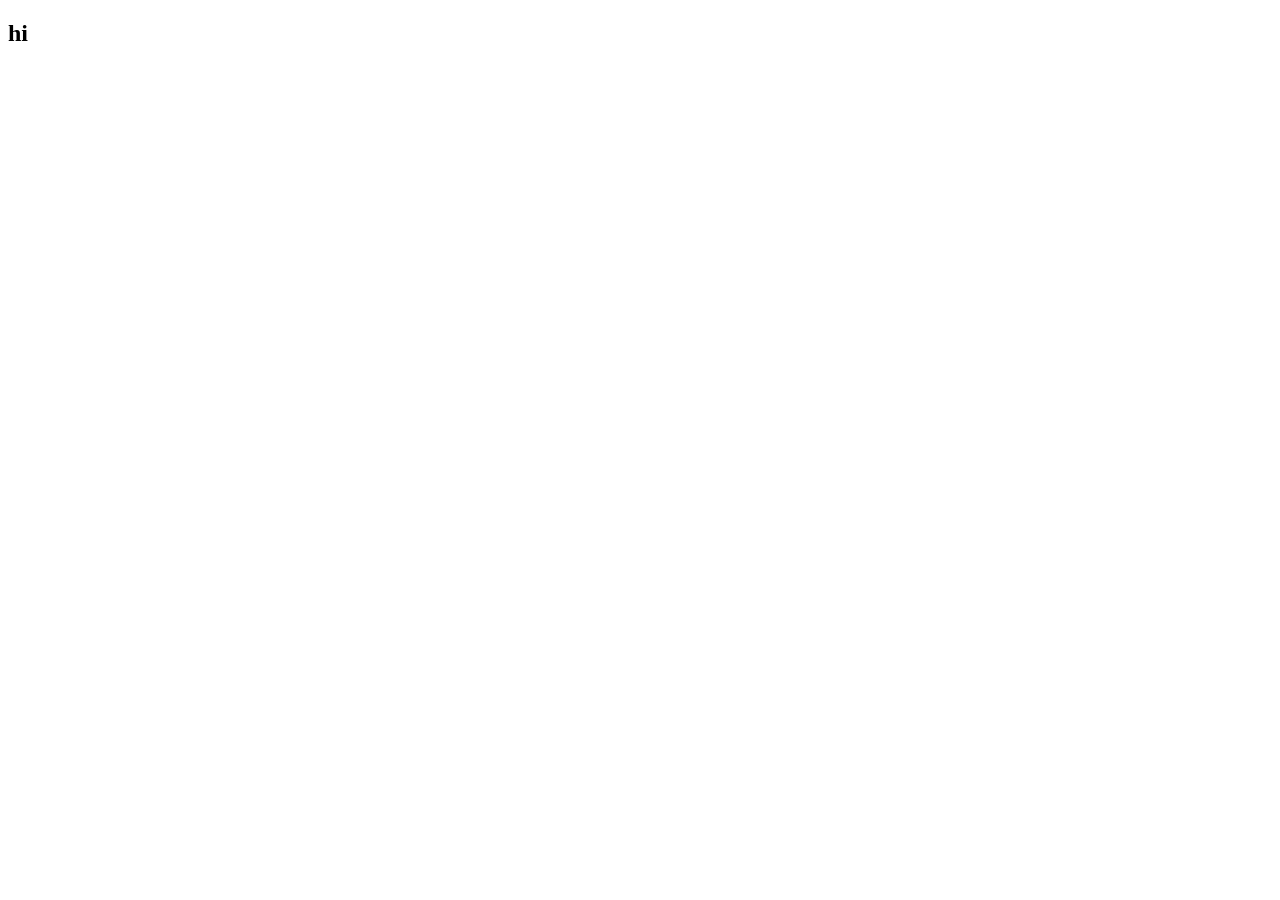
==== Assignment#1/index.html @ 92bcdd15 "Add Files" ====
<!DOCTYPE html>
<html lang="en">
    <head>
        <meta charset="UTF-8" />
        <meta http-equiv="X-UA-Compatible" content="IE=edge" />
        <meta name="viewport" content="width=device-width, initial-scale=1.0" />
        <title>Tribute Page</title>
        <link rel="stylesheet" href="style.css" />
    </head>
    <body>
        <h2>hi</h2>
    </body>
</html>
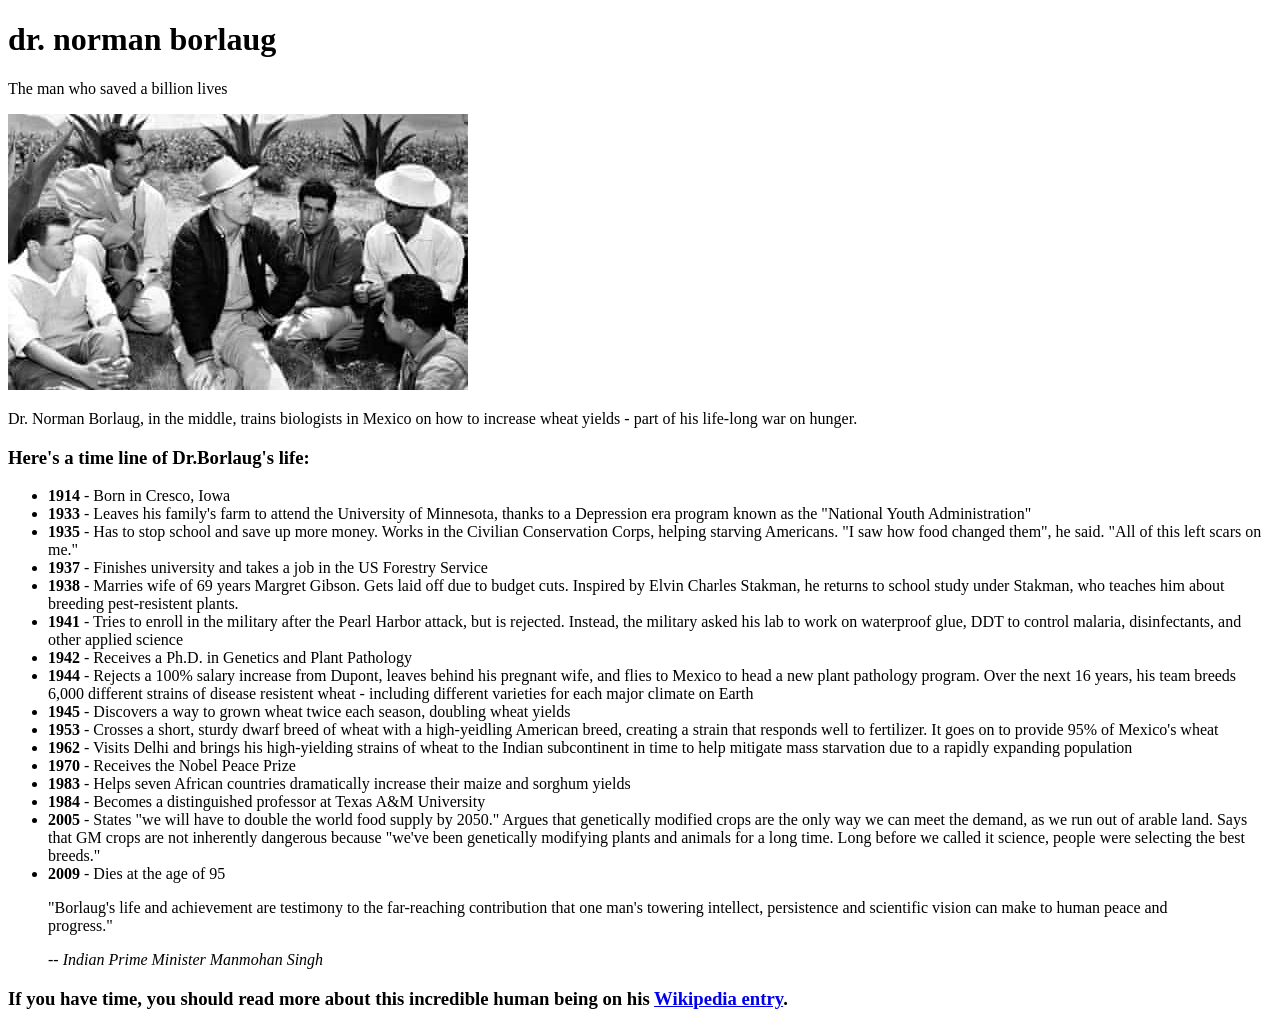
==== commit 1672d338: "Add Files" ====
--- a/Assignment#1/index.html
+++ b/Assignment#1/index.html
@@ -8,6 +8,119 @@
         <link rel="stylesheet" href="style.css" />
     </head>
     <body>
-        <h2>hi</h2>
+        <div class="main-container">
+            <h1>dr. norman borlaug</h1>
+            <p>The man who saved a billion lives</p>
+            <div class="img-container">
+                <img src="./image.jpg" alt="image" />
+                <p>
+                    Dr. Norman Borlaug, in the middle, trains biologists in
+                    Mexico on how to increase wheat yields - part of his
+                    life-long war on hunger.
+                </p>
+            </div>
+            <div class="text-container">
+                <h3 id="sub-title">Here's a time line of Dr.Borlaug's life:</h3>
+                <ul>
+                    <li><strong>1914</strong> - Born in Cresco, Iowa</li>
+                    <li>
+                        <strong>1933</strong> - Leaves his family's farm to
+                        attend the University of Minnesota, thanks to a
+                        Depression era program known as the "National Youth
+                        Administration"
+                    </li>
+                    <li>
+                        <strong>1935</strong> - Has to stop school and save up
+                        more money. Works in the Civilian Conservation Corps,
+                        helping starving Americans. "I saw how food changed
+                        them", he said. "All of this left scars on me."
+                    </li>
+                    <li>
+                        <strong>1937</strong> - Finishes university and takes a
+                        job in the US Forestry Service
+                    </li>
+                    <li>
+                        <strong>1938</strong> - Marries wife of 69 years Margret
+                        Gibson. Gets laid off due to budget cuts. Inspired by
+                        Elvin Charles Stakman, he returns to school study under
+                        Stakman, who teaches him about breeding pest-resistent
+                        plants.
+                    </li>
+                    <li>
+                        <strong>1941</strong> - Tries to enroll in the military
+                        after the Pearl Harbor attack, but is rejected. Instead,
+                        the military asked his lab to work on waterproof glue,
+                        DDT to control malaria, disinfectants, and other applied
+                        science
+                    </li>
+                    <li>
+                        <strong>1942</strong> - Receives a Ph.D. in Genetics and
+                        Plant Pathology
+                    </li>
+                    <li>
+                        <strong>1944</strong> - Rejects a 100% salary increase
+                        from Dupont, leaves behind his pregnant wife, and flies
+                        to Mexico to head a new plant pathology program. Over
+                        the next 16 years, his team breeds 6,000 different
+                        strains of disease resistent wheat - including different
+                        varieties for each major climate on Earth
+                    </li>
+                    <li>
+                        <strong>1945</strong> - Discovers a way to grown wheat
+                        twice each season, doubling wheat yields
+                    </li>
+                    <li>
+                        <strong>1953</strong> - Crosses a short, sturdy dwarf
+                        breed of wheat with a high-yeidling American breed,
+                        creating a strain that responds well to fertilizer. It
+                        goes on to provide 95% of Mexico's wheat
+                    </li>
+                    <li>
+                        <strong>1962</strong> - Visits Delhi and brings his
+                        high-yielding strains of wheat to the Indian
+                        subcontinent in time to help mitigate mass starvation
+                        due to a rapidly expanding population
+                    </li>
+                    <li>
+                        <strong>1970</strong> - Receives the Nobel Peace Prize
+                    </li>
+                    <li>
+                        <strong>1983</strong> - Helps seven African countries
+                        dramatically increase their maize and sorghum yields
+                    </li>
+                    <li>
+                        <strong>1984</strong> - Becomes a distinguished
+                        professor at Texas A&M University
+                    </li>
+                    <li>
+                        <strong>2005</strong> - States "we will have to double
+                        the world food supply by 2050." Argues that genetically
+                        modified crops are the only way we can meet the demand,
+                        as we run out of arable land. Says that GM crops are not
+                        inherently dangerous because "we've been genetically
+                        modifying plants and animals for a long time. Long
+                        before we called it science, people were selecting the
+                        best breeds."
+                    </li>
+                    <li><strong>2009</strong> - Dies at the age of 95</li>
+                </ul>
+                <blockquote>
+                    <p>
+                        "Borlaug's life and achievement are testimony to the
+                        far-reaching contribution that one man's towering
+                        intellect, persistence and scientific vision can make to
+                        human peace and progress."
+                    </p>
+                    <cite>-- Indian Prime Minister Manmohan Singh</cite>
+                </blockquote>
+                <h3>
+                    If you have time, you should read more about this incredible
+                    human being on his
+                    <a href="https://en.wikipedia.org/wiki/Norman_Borlaug"
+                        >Wikipedia entry</a
+                    >.
+                </h3>
+            </div>
+        </div>
     </body>
 </html>
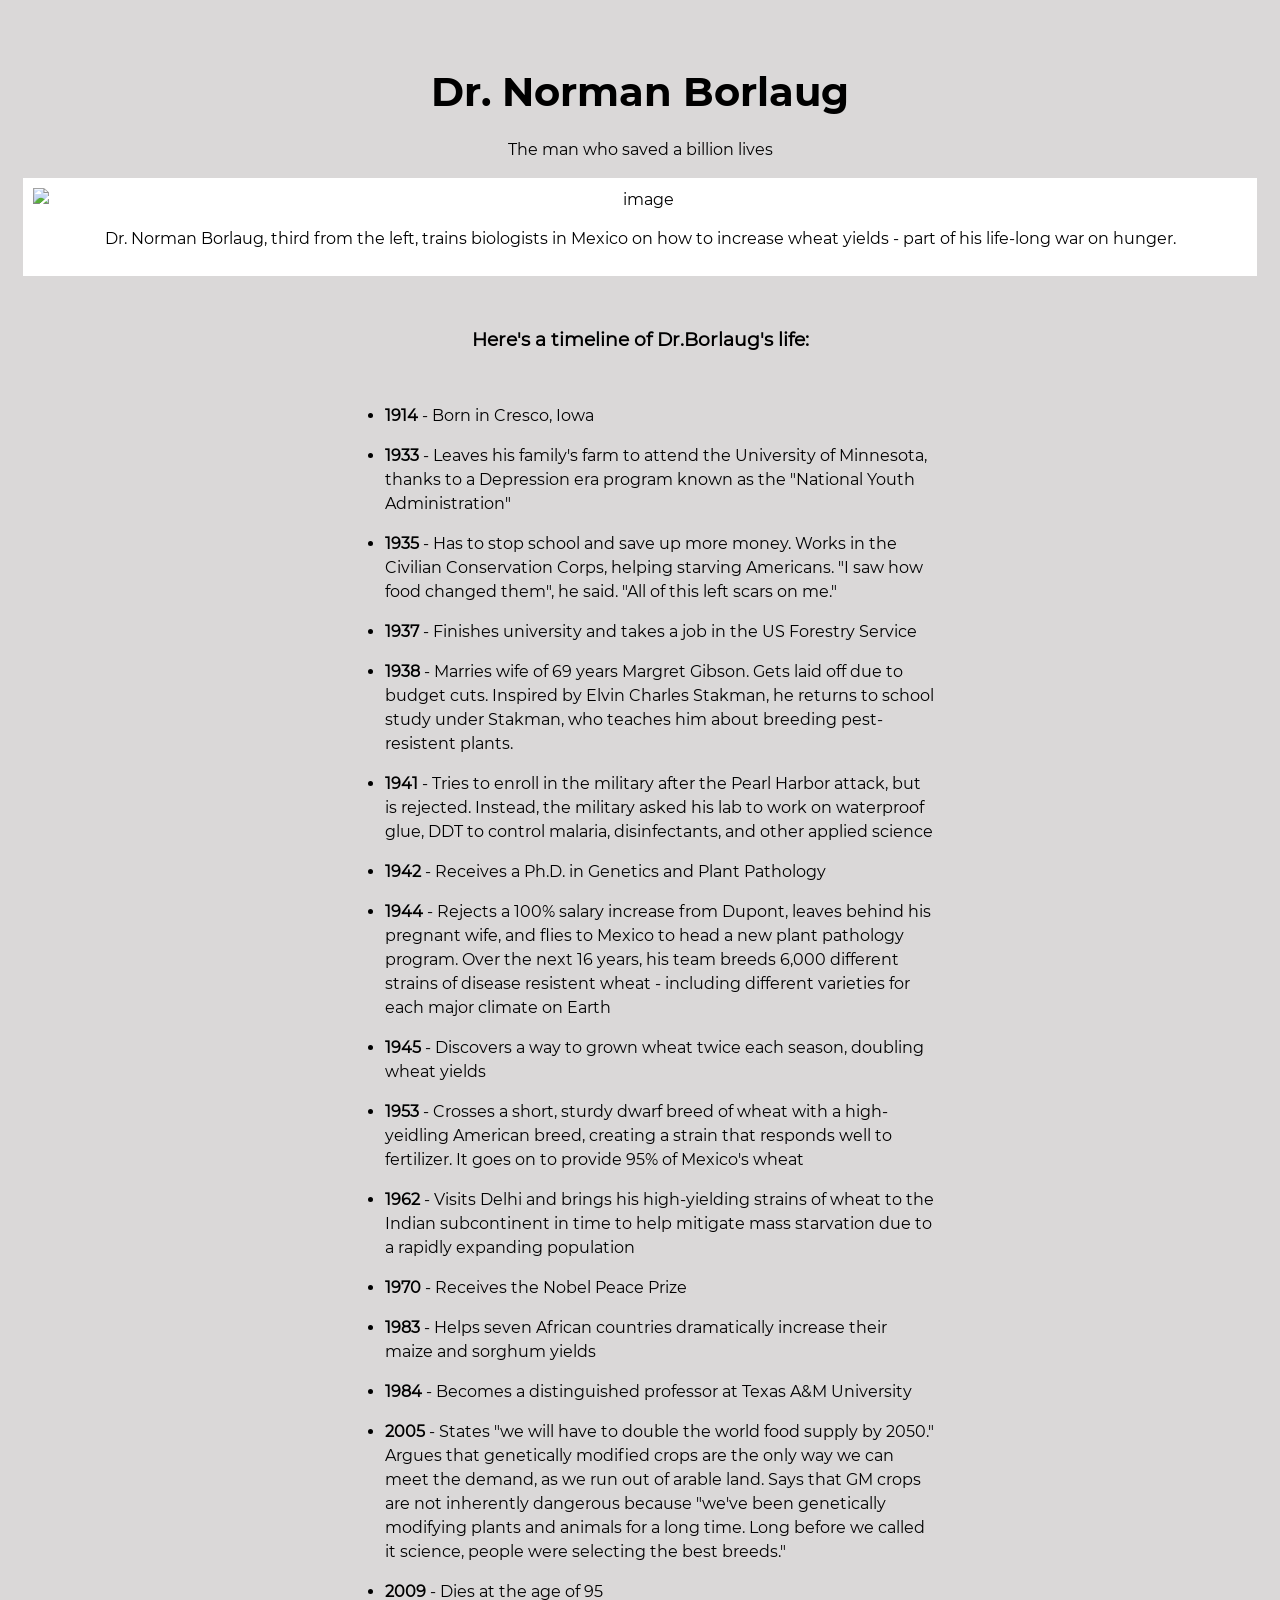
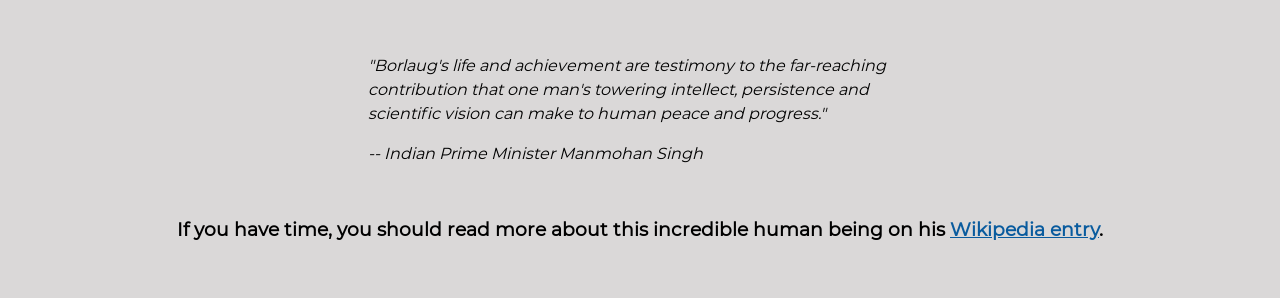
==== commit e8ef57af: "Add Files" ====
--- a/Assignment#1/index.html
+++ b/Assignment#1/index.html
@@ -8,119 +8,113 @@
         <link rel="stylesheet" href="style.css" />
     </head>
     <body>
-        <div class="main-container">
-            <h1>dr. norman borlaug</h1>
-            <p>The man who saved a billion lives</p>
-            <div class="img-container">
-                <img src="./image.jpg" alt="image" />
-                <p>
-                    Dr. Norman Borlaug, in the middle, trains biologists in
-                    Mexico on how to increase wheat yields - part of his
-                    life-long war on hunger.
-                </p>
-            </div>
-            <div class="text-container">
-                <h3 id="sub-title">Here's a time line of Dr.Borlaug's life:</h3>
-                <ul>
-                    <li><strong>1914</strong> - Born in Cresco, Iowa</li>
-                    <li>
-                        <strong>1933</strong> - Leaves his family's farm to
-                        attend the University of Minnesota, thanks to a
-                        Depression era program known as the "National Youth
-                        Administration"
-                    </li>
-                    <li>
-                        <strong>1935</strong> - Has to stop school and save up
-                        more money. Works in the Civilian Conservation Corps,
-                        helping starving Americans. "I saw how food changed
-                        them", he said. "All of this left scars on me."
-                    </li>
-                    <li>
-                        <strong>1937</strong> - Finishes university and takes a
-                        job in the US Forestry Service
-                    </li>
-                    <li>
-                        <strong>1938</strong> - Marries wife of 69 years Margret
-                        Gibson. Gets laid off due to budget cuts. Inspired by
-                        Elvin Charles Stakman, he returns to school study under
-                        Stakman, who teaches him about breeding pest-resistent
-                        plants.
-                    </li>
-                    <li>
-                        <strong>1941</strong> - Tries to enroll in the military
-                        after the Pearl Harbor attack, but is rejected. Instead,
-                        the military asked his lab to work on waterproof glue,
-                        DDT to control malaria, disinfectants, and other applied
-                        science
-                    </li>
-                    <li>
-                        <strong>1942</strong> - Receives a Ph.D. in Genetics and
-                        Plant Pathology
-                    </li>
-                    <li>
-                        <strong>1944</strong> - Rejects a 100% salary increase
-                        from Dupont, leaves behind his pregnant wife, and flies
-                        to Mexico to head a new plant pathology program. Over
-                        the next 16 years, his team breeds 6,000 different
-                        strains of disease resistent wheat - including different
-                        varieties for each major climate on Earth
-                    </li>
-                    <li>
-                        <strong>1945</strong> - Discovers a way to grown wheat
-                        twice each season, doubling wheat yields
-                    </li>
-                    <li>
-                        <strong>1953</strong> - Crosses a short, sturdy dwarf
-                        breed of wheat with a high-yeidling American breed,
-                        creating a strain that responds well to fertilizer. It
-                        goes on to provide 95% of Mexico's wheat
-                    </li>
-                    <li>
-                        <strong>1962</strong> - Visits Delhi and brings his
-                        high-yielding strains of wheat to the Indian
-                        subcontinent in time to help mitigate mass starvation
-                        due to a rapidly expanding population
-                    </li>
-                    <li>
-                        <strong>1970</strong> - Receives the Nobel Peace Prize
-                    </li>
-                    <li>
-                        <strong>1983</strong> - Helps seven African countries
-                        dramatically increase their maize and sorghum yields
-                    </li>
-                    <li>
-                        <strong>1984</strong> - Becomes a distinguished
-                        professor at Texas A&M University
-                    </li>
-                    <li>
-                        <strong>2005</strong> - States "we will have to double
-                        the world food supply by 2050." Argues that genetically
-                        modified crops are the only way we can meet the demand,
-                        as we run out of arable land. Says that GM crops are not
-                        inherently dangerous because "we've been genetically
-                        modifying plants and animals for a long time. Long
-                        before we called it science, people were selecting the
-                        best breeds."
-                    </li>
-                    <li><strong>2009</strong> - Dies at the age of 95</li>
-                </ul>
-                <blockquote>
-                    <p>
-                        "Borlaug's life and achievement are testimony to the
-                        far-reaching contribution that one man's towering
-                        intellect, persistence and scientific vision can make to
-                        human peace and progress."
-                    </p>
-                    <cite>-- Indian Prime Minister Manmohan Singh</cite>
-                </blockquote>
-                <h3>
-                    If you have time, you should read more about this incredible
-                    human being on his
-                    <a href="https://en.wikipedia.org/wiki/Norman_Borlaug"
-                        >Wikipedia entry</a
-                    >.
-                </h3>
-            </div>
-        </div>
+        <h1>dr. norman borlaug</h1>
+        <p>The man who saved a billion lives</p>
+        <figure id="img-container">
+            <img
+                src="https://cdn.freecodecamp.org/testable-projects-fcc/images/tribute-page-main-image.jpg"
+                alt="image"
+            />
+            <figcaption id="img-caption">
+                Dr. Norman Borlaug, third from the left, trains biologists in
+                Mexico on how to increase wheat yields - part of his life-long
+                war on hunger.
+            </figcaption>
+        </figure>
+        <h3 id="sub-title">Here's a timeline of Dr.Borlaug's life:</h3>
+        <ul>
+            <li><strong>1914</strong> - Born in Cresco, Iowa</li>
+            <li>
+                <strong>1933</strong> - Leaves his family's farm to attend the
+                University of Minnesota, thanks to a Depression era program
+                known as the "National Youth Administration"
+            </li>
+            <li>
+                <strong>1935</strong> - Has to stop school and save up more
+                money. Works in the Civilian Conservation Corps, helping
+                starving Americans. "I saw how food changed them", he said. "All
+                of this left scars on me."
+            </li>
+            <li>
+                <strong>1937</strong> - Finishes university and takes a job in
+                the US Forestry Service
+            </li>
+            <li>
+                <strong>1938</strong> - Marries wife of 69 years Margret Gibson.
+                Gets laid off due to budget cuts. Inspired by Elvin Charles
+                Stakman, he returns to school study under Stakman, who teaches
+                him about breeding pest-resistent plants.
+            </li>
+            <li>
+                <strong>1941</strong> - Tries to enroll in the military after
+                the Pearl Harbor attack, but is rejected. Instead, the military
+                asked his lab to work on waterproof glue, DDT to control
+                malaria, disinfectants, and other applied science
+            </li>
+            <li>
+                <strong>1942</strong> - Receives a Ph.D. in Genetics and Plant
+                Pathology
+            </li>
+            <li>
+                <strong>1944</strong> - Rejects a 100% salary increase from
+                Dupont, leaves behind his pregnant wife, and flies to Mexico to
+                head a new plant pathology program. Over the next 16 years, his
+                team breeds 6,000 different strains of disease resistent wheat -
+                including different varieties for each major climate on Earth
+            </li>
+            <li>
+                <strong>1945</strong> - Discovers a way to grown wheat twice
+                each season, doubling wheat yields
+            </li>
+            <li>
+                <strong>1953</strong> - Crosses a short, sturdy dwarf breed of
+                wheat with a high-yeidling American breed, creating a strain
+                that responds well to fertilizer. It goes on to provide 95% of
+                Mexico's wheat
+            </li>
+            <li>
+                <strong>1962</strong> - Visits Delhi and brings his
+                high-yielding strains of wheat to the Indian subcontinent in
+                time to help mitigate mass starvation due to a rapidly expanding
+                population
+            </li>
+            <li><strong>1970</strong> - Receives the Nobel Peace Prize</li>
+            <li>
+                <strong>1983</strong> - Helps seven African countries
+                dramatically increase their maize and sorghum yields
+            </li>
+            <li>
+                <strong>1984</strong> - Becomes a distinguished professor at
+                Texas A&M University
+            </li>
+            <li>
+                <strong>2005</strong> - States "we will have to double the world
+                food supply by 2050." Argues that genetically modified crops are
+                the only way we can meet the demand, as we run out of arable
+                land. Says that GM crops are not inherently dangerous because
+                "we've been genetically modifying plants and animals for a long
+                time. Long before we called it science, people were selecting
+                the best breeds."
+            </li>
+            <li><strong>2009</strong> - Dies at the age of 95</li>
+        </ul>
+        <blockquote>
+            <p>
+                "Borlaug's life and achievement are testimony to the
+                far-reaching contribution that one man's towering intellect,
+                persistence and scientific vision can make to human peace and
+                progress."
+            </p>
+            <cite>-- Indian Prime Minister Manmohan Singh</cite>
+        </blockquote>
+        <h3>
+            If you have time, you should read more about this incredible human
+            being on his
+            <a
+                href="https://en.wikipedia.org/wiki/Norman_Borlaug"
+                target="_blank"
+                >Wikipedia entry</a
+            >.
+        </h3>
     </body>
 </html>
--- a/Assignment#1/style.css
+++ b/Assignment#1/style.css
@@ -0,0 +1,99 @@
+@font-face {
+    font-family: "Montserrat-Regular";
+    src: local("Montserrat-Regular"),
+        url(./fonts/Montserrat-Regular.ttf) format("truetype");
+}
+
+@font-face {
+    font-family: "Montserrat-Bold";
+    src: local("Montserrat-Bold"),
+        url(./fonts/Montserrat-Bold.ttf) format("truetype");
+}
+
+html {
+    font-size: 10px;
+}
+
+body {
+    font-family: "Montserrat-Regular";
+    font-size: 1.6rem;
+    line-height: 1.5;
+    text-align: center;
+    color: black;
+    background-color: rgb(218, 216, 216);
+    margin: 20px 8px;
+    padding: 15px;
+}
+
+@media (max-width: 460px) {
+    body {
+        margin: 0;
+    }
+}
+
+h1 {
+    font-family: "Montserrat-Bold";
+    font-size: 4rem;
+    margin-bottom: 0;
+    text-transform: capitalize;
+}
+
+@media (max-width: 460px) {
+    h1 {
+        font-size: 3.5rem;
+        line-height: 1.2;
+    }
+}
+
+img {
+    max-width: 100%;
+    height: auto;
+    margin: 0 auto;
+    display: block;
+}
+
+#img-container {
+    background-color: white;
+    margin: 0;
+    padding: 10px;
+}
+
+#img-caption {
+    margin: 15px 0 15px 0;
+}
+
+@media (max-width: 460px) {
+    #img-caption {
+        font-size: 1.4rem;
+    }
+}
+
+#sub-title {
+    text-align: center;
+    margin: 50px 0;
+}
+
+ul {
+    max-width: 550px;
+    margin: 0 auto 50px auto;
+    text-align: left;
+}
+
+li {
+    margin: 16px 0;
+}
+
+blockquote {
+    font-style: italic;
+    max-width: 545px;
+    margin: 0 auto 50px auto;
+    text-align: left;
+}
+
+a {
+    color: #095b9e;
+}
+
+a:hover {
+    color: rgb(37, 37, 160);
+}
